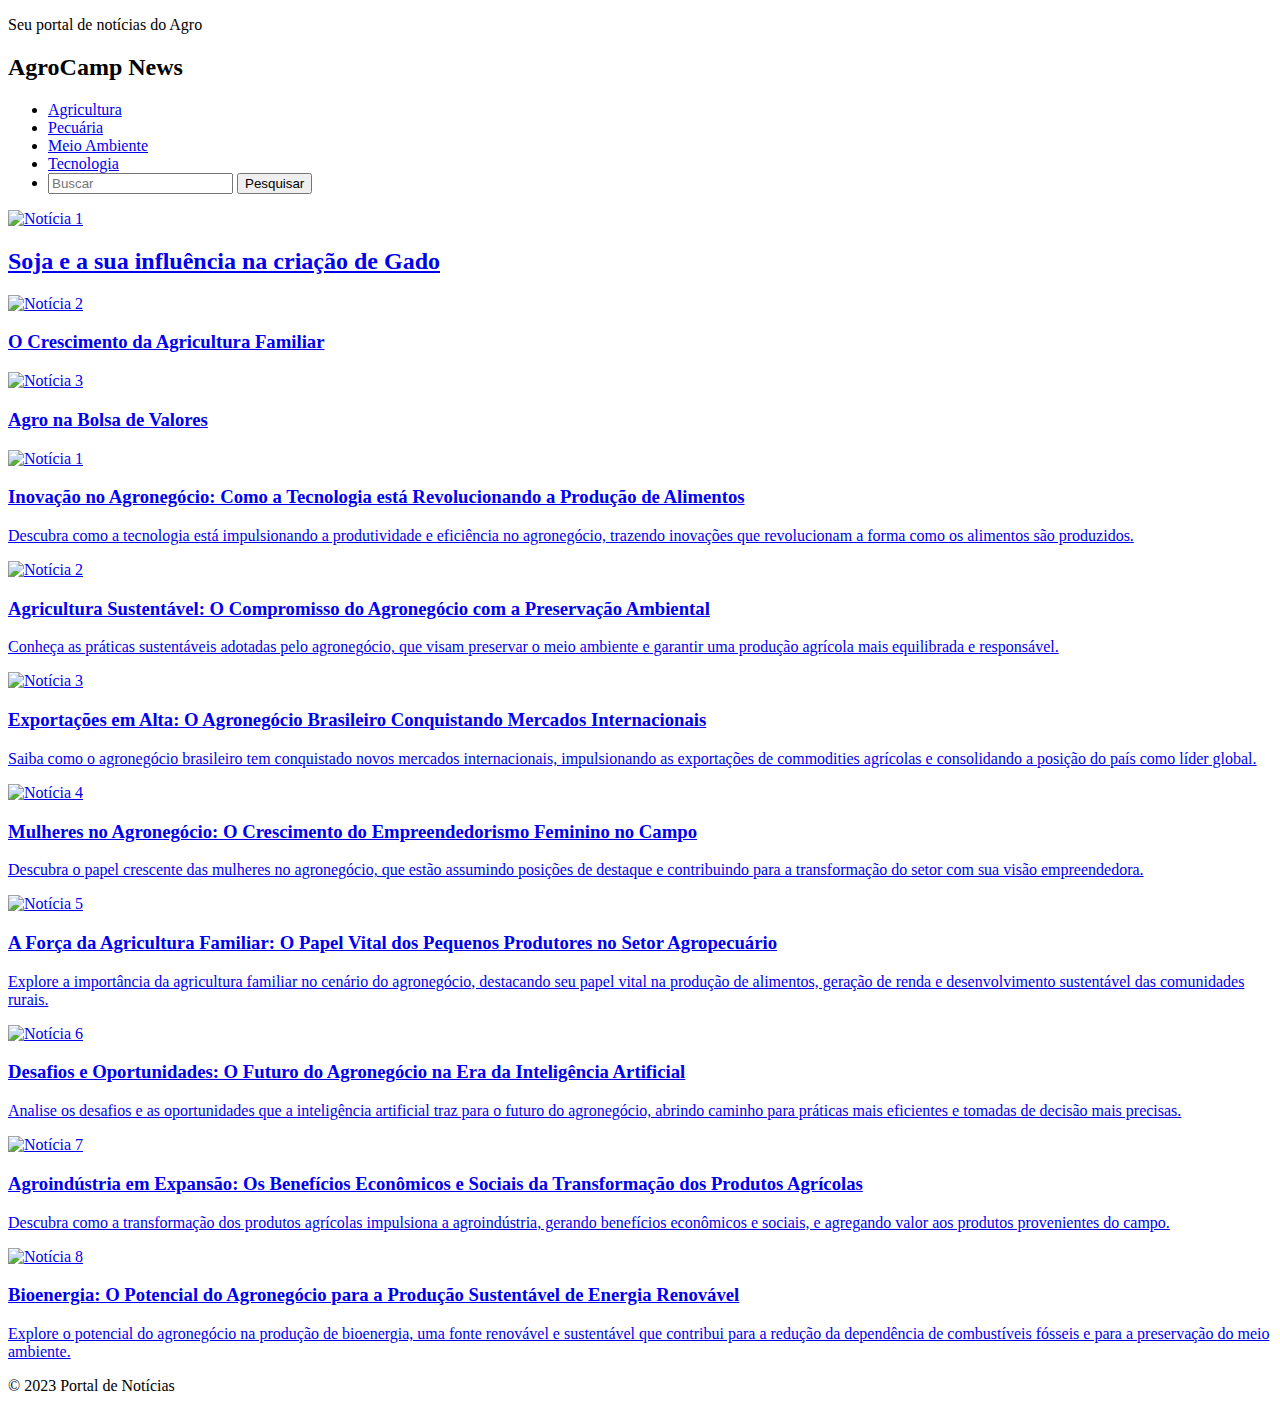
==== index.html @ ebfb48e7 "Add files via upload" ====
<!DOCTYPE html>
<html lang="en">

<head>
  <meta charset="UTF-8">
  <meta http-equiv="X-UA-Compatible" content="IE=edge">
  <meta name="viewport" content="width=device-width, initial-scale=1.0">
  <title>AgroCamp</title>
  <link href="/style.css" rel="stylesheet" />
  <link rel="preconnect" href="https://fonts.googleapis.com">
<link rel="preconnect" href="https://fonts.gstatic.com" crossorigin>
<link href="https://fonts.googleapis.com/css2?family=Monomaniac+One&display=swap" rel="stylesheet">
<link rel="preconnect" href="https://fonts.googleapis.com">
<link rel="preconnect" href="https://fonts.gstatic.com" crossorigin>
<link href="https://fonts.googleapis.com/css2?family=Oswald:wght@200&display=swap" rel="stylesheet">
</head>

<body>
  <header>
    <div class="center">
      <div class="about-header">
        <p>Seu portal de notícias do Agro</p>

      </div>
      <div class="wrap-header">
        <div class="logo">
          <h2>AgroCamp News</h2>

        </div>



      </div>
      <nav>

        <ul>
          <li>
            <a href="#">Agricultura</a>

          </li>
          <li>
            <a href="#">Pecuária</a>

          </li>
          <li>
            <a href="#">Meio Ambiente</a>


          </li>
          <li>
            <a href="#">Tecnologia</a>

          </li>
          <li class="search">
            <form>
              <input type="text" placeholder="Buscar">
              <button type="submit">Pesquisar</button>
            </form>
          </li>
        </ul>
      </nav>



  </header>

  <main>
    <section class="destaques">

      <article class="destaque-principal">

        <a href="materia1.html">
          <img src="/images/download (1).jpg" alt="Notícia 1">
          <h2>Soja e a sua influência na criação de Gado</h2>
        </a>
      </article>
      <article class="destaque-lateral">
        <a href="materia2.html">
          <img src="/images/download (2).jpg" alt="Notícia 2">
          <h3> O Crescimento da Agricultura Familiar</h3>
        </a>

      </article>
      <article class="destaque-lateral">
        <a href="materia3.html">
          <img src="/images/download.jpg" alt="Notícia 3">
          <h3>Agro na Bolsa de Valores </h3>
        </a>
      </article>
    </section>


    <section class="noticias">

      <article>

        <a href="#">
          <img src="/images/not1.jpg" alt="Notícia 1">
          <h3>Inovação no Agronegócio: Como a Tecnologia está Revolucionando a Produção de Alimentos</h3>
          <p>Descubra como a tecnologia está impulsionando a produtividade e eficiência no agronegócio, trazendo
            inovações que revolucionam a forma como os alimentos são produzidos.</p>
        </a>
      </article>
      <article>
        <a href="#">
          <img src="/images/note2.jpg" alt="Notícia 2">
          <h3>Agricultura Sustentável: O Compromisso do Agronegócio com a Preservação Ambiental</h3>
          <p>Conheça as práticas sustentáveis adotadas pelo agronegócio, que visam preservar o meio ambiente e garantir
            uma produção agrícola mais equilibrada e responsável.</p>
        </a>
      </article>
      <article>
        <a href="#">
          <img src="/images/note3.jpg" alt="Notícia 3">
          <h3>Exportações em Alta: O Agronegócio Brasileiro Conquistando Mercados Internacionais</h3>
          <p>Saiba como o agronegócio brasileiro tem conquistado novos mercados internacionais, impulsionando as
            exportações de commodities agrícolas e consolidando a posição do país como líder global.</p>
        </a>
      </article>
      <article>
        <a href="#">
          <img src="/images/note4.jpg" alt="Notícia 4">
          <h3>Mulheres no Agronegócio: O Crescimento do Empreendedorismo Feminino no Campo</h3>
          <p>Descubra o papel crescente das mulheres no agronegócio, que estão assumindo posições de destaque e
            contribuindo para a transformação do setor com sua visão empreendedora.</p>
        </a>
      </article>
      <article>
        <a href="#">
          <img src="/images/note5.jpg" alt="Notícia 5">
          <h3>A Força da Agricultura Familiar: O Papel Vital dos Pequenos Produtores no Setor Agropecuário</h3>
          <p>Explore a importância da agricultura familiar no cenário do agronegócio, destacando seu papel vital na
            produção de alimentos, geração de renda e desenvolvimento sustentável das comunidades rurais.</p>
        </a>
      </article>
      <article>
        <a href="#">
          <img src="/images/note6.jpg" alt="Notícia 6">
          <h3>Desafios e Oportunidades: O Futuro do Agronegócio na Era da Inteligência Artificial</h3>
          <p>Analise os desafios e as oportunidades que a inteligência artificial traz para o futuro do agronegócio,
            abrindo caminho para práticas mais eficientes e tomadas de decisão mais precisas.</p>
        </a>
      </article>
      <article>
        <a href="#">
          <img src="/images/note7.jpg" alt="Notícia 7">
          <h3>Agroindústria em Expansão: Os Benefícios Econômicos e Sociais da Transformação dos Produtos Agrícolas</h3>
          <p>Descubra como a transformação dos produtos agrícolas impulsiona a agroindústria, gerando benefícios
            econômicos e sociais, e agregando valor aos produtos provenientes do campo.</p>
        </a>
      </article>
      <article>
        <a href="#">
          <img src="/images/note8.jpg" alt="Notícia 8">
          <h3>Bioenergia: O Potencial do Agronegócio para a Produção Sustentável de Energia Renovável</h3>
          <p>Explore o potencial do agronegócio na produção de bioenergia, uma fonte renovável e sustentável que
            contribui para a redução da dependência de combustíveis fósseis e para a preservação do meio ambiente.</p>
        </a>
      </article>


      </aside>







  </main>


  <footer>
    <p>&copy; 2023 Portal de Notícias</p>
  </footer>
</body>

</html>
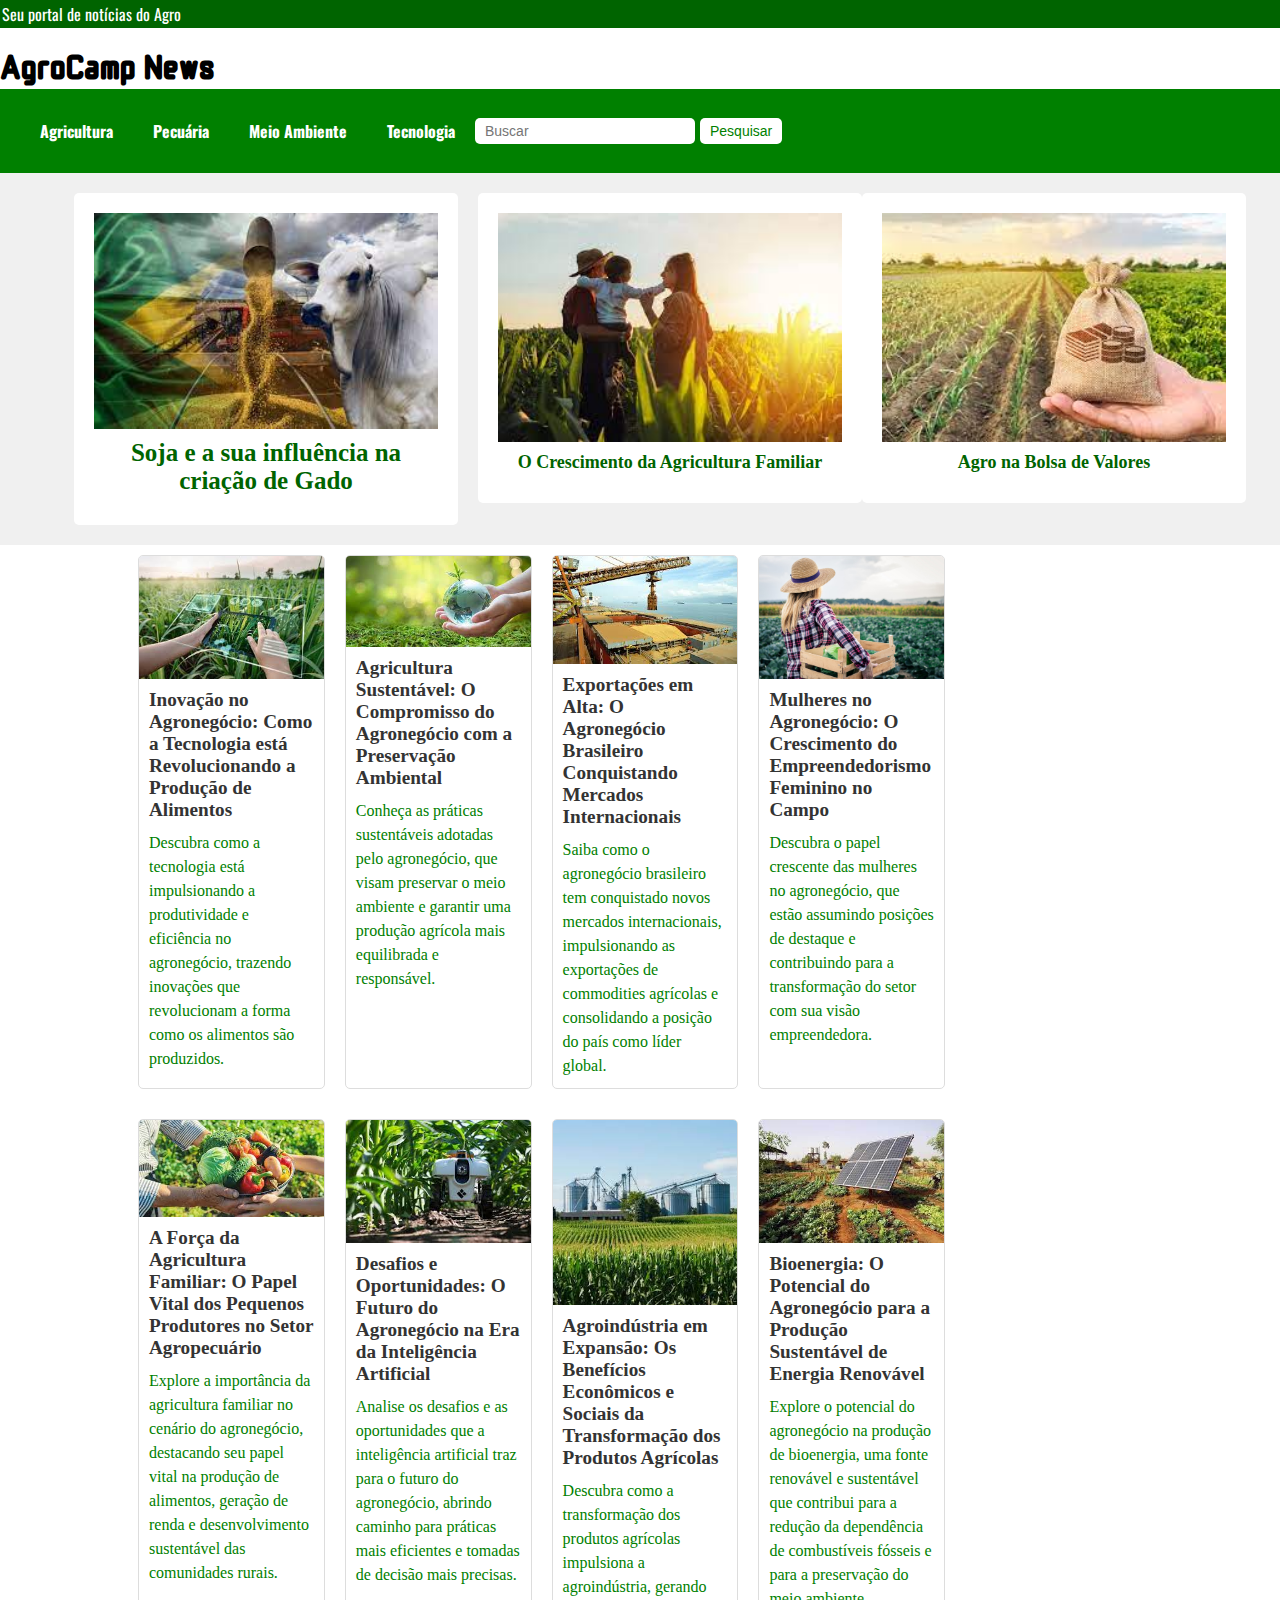
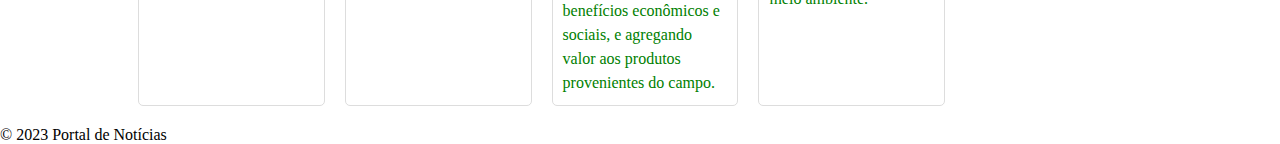
==== commit b3de8d3f: "Update index.html" ====
--- a/index.html
+++ b/index.html
@@ -6,7 +6,7 @@
   <meta http-equiv="X-UA-Compatible" content="IE=edge">
   <meta name="viewport" content="width=device-width, initial-scale=1.0">
   <title>AgroCamp</title>
-  <link href="/style.css" rel="stylesheet" />
+  <link href="style.css" rel="stylesheet" />
   <link rel="preconnect" href="https://fonts.googleapis.com">
 <link rel="preconnect" href="https://fonts.gstatic.com" crossorigin>
 <link href="https://fonts.googleapis.com/css2?family=Monomaniac+One&display=swap" rel="stylesheet">
@@ -175,4 +175,4 @@
   </footer>
 </body>
 
-</html>+</html>
--- a/style.css
+++ b/style.css
@@ -0,0 +1,403 @@
+*{
+    margin: 0;
+    padding: 0;
+   
+}
+
+body {
+   
+        height: 400px; /* define a altura máxima do elemento para exibir a barra de rolagem vertical */
+        overflow-y: scroll; /* adiciona a rolagem vertical */
+      }
+      
+  
+
+.about-header{
+    width: 1000%;
+    height: 1000%;
+    background-color: #006400;
+   
+    
+}
+
+.about-header p{
+    color: white;
+    padding: 2px;
+}
+
+header h2 span{
+    background-color: #006400;
+    
+}
+
+header h2{
+    color: black;
+    font-size: 35px;
+}
+
+.logo{
+    margin-top: 10px;
+    font-family: 'Monomaniac One', sans-serif;
+}
+.center{
+  font-family: 'Oswald', sans-serif;
+}
+.wraper-header{
+    padding: 40px 0;
+    width: 1000%;
+    
+
+}
+
+.banner-ads{
+    width: 80%;
+    height: 100px;
+    background-color: #222;
+   
+}
+
+.banner-ads h2{
+   
+    left: 10px;
+    top: 10px;
+    color: white;
+    font-size: 15px;
+    font-style: italic;
+}
+
+nav {
+    background-color: #008000;
+    padding: 20px;
+    display: flex;
+    justify-content: flex-start;
+    align-items: center;
+    width: 100%;
+  }
+  
+  nav ul {
+    list-style: none;
+    display: flex;
+    justify-content: flex-start;
+    align-items: center;
+    margin: 0;
+    padding: 0;
+  }
+  
+  nav ul li {
+    position: relative;
+  }
+  
+  nav ul li a {
+    color: #fff;
+    text-decoration: none;
+    font-size: 16px;
+    font-weight: bold;
+    padding: 10px 20px;
+    display: block;
+  }
+  
+  nav ul li:hover > a {
+    background-color: #006400;
+  }
+  
+  nav ul li ul {
+    background-color: #008000;
+    position: absolute;
+    top: 100%;
+    left: 0;
+    width: 200px;
+    display: none;
+  }
+  
+  nav ul li:hover > ul {
+    display: flex;
+    flex-direction: column;
+    align-items: flex-start;
+    justify-content: center;
+  }
+  
+  nav ul li ul li {
+    margin: 0;
+    padding: 0;
+    border-top: 1px solid #fff;
+    width: 100%;
+  }
+  
+  nav ul li ul li:first-child {
+    border-top: none;
+  }
+  
+  nav ul li ul li a {
+    font-size: 14px;
+    padding: 10px 20px;
+    display: block;
+    color: #fff;
+    text-decoration: none;
+  }
+  
+  nav ul li.search {
+    margin-left: auto;
+  }
+  
+  nav ul li.search form {
+    display: flex;
+    justify-content: center;
+    align-items: center;
+  }
+  
+  nav ul li.search input[type="text"] {
+    background-color: #fff;
+    border: none;
+    padding: 5px 10px;
+    border-radius: 5px;
+    margin-right: 5px;
+    font-size: 14px;
+    width: 200px;
+  }
+  
+  nav ul li.search button[type="submit"] {
+    background-color: #fff;
+    border: none;
+    padding: 5px 10px;
+    border-radius: 5px;
+    font-size: 14px;
+    color: #008000;
+    cursor: pointer;
+    
+  }
+  
+
+  /* Estilos para a seção de destaques */
+.destaques {
+    display: flex;
+    width: 100%;
+  }
+  
+  /* Estilos para o destaque principal */
+  .destaque-principal {
+    width: 60%;
+    max-width: 800px;
+    margin-right: 20px;
+    position: relative;
+  }
+  
+  .destaque-principal img {
+    width: 100%;
+    height: auto;
+  }
+  
+  .destaque-principal h2 {
+    font-size: 32px;
+    margin: 10px 0;
+  }
+  
+  /* Estilos para os destaques laterais */
+  .destaque-lateral {
+    width: calc(50% - 10px);
+    margin-bottom: 20px;
+  }
+  
+  .destaque-lateral img {
+    width: 100%;
+    height: auto;
+  }
+  
+  .destaque-lateral h3 {
+    font-size: 24px;
+    margin: 10px 0;
+  }
+  
+  /* Estilos para os links */
+  .destaques a {
+    text-decoration: none;
+    color: #000;
+  }
+
+  .destaques {
+    display: flex;
+    flex-wrap: wrap;
+    justify-content: center;
+    align-items: flex-start;
+    background-color: #F0F0F0;
+    padding: 20px;
+  }
+  
+  .destaque-principal {
+    flex-basis: 30%;
+    margin-right: 20px;
+  }
+  
+  .destaque-lateral {
+    display: flex;
+    flex-direction: column;
+    flex-basis: 30%;
+  }
+  
+  .destaque-lateral article {
+    margin-bottom: 20px;
+  }
+  
+  .destaque-principal a:hover {
+    transform: scale(1.05);
+  }
+  
+  .destaque-lateral a:hover {
+    transform: scale(1.05);
+  }
+  
+  .destaque-principal img,
+  .destaque-lateral img {
+    width: 100%;
+    height: auto;
+  }
+  
+  .destaque-principal h2 {
+    margin-top: 10px;
+    font-size: 25px;
+    text-align: center;
+    color:#006400;
+  }
+  
+  .destaque-lateral h3 {
+    margin-top: 10px;
+    font-size: 18px;
+    color: #006400;
+  }
+  
+  .destaque-principal a,
+  .destaque-lateral a {
+    text-decoration: none;
+    color: #000000;
+    display: flex;
+    flex-direction: column;
+    align-items: center;
+    justify-content: center;
+    height: 100%;
+    padding: 20px;
+    background-color: #FFFFFF;
+    transition: transform 0.2s ease-in-out;
+    border-radius: 5px;
+  }
+  
+
+  /* Define as propriedades de estilo para a seção de notícias */
+.noticias {
+    display: flex;
+    flex-wrap: wrap;
+    width: 80%;
+    margin: 0 auto;
+    
+    
+  }
+  
+  
+  /* Define as propriedades de estilo para cada artigo de notícia */
+  .noticias article {
+    margin: 10px;
+    width: calc(20% - 20px);
+    border: 1px solid #ddd;
+    border-radius: 5px;
+    overflow: hidden;
+    position: relative;
+    display: block;
+    margin-bottom: 20px;
+   
+  }
+  
+  /* Define as propriedades de estilo para as imagens das notícias */
+  .noticias img {
+    width: 100%;
+    height: auto;
+    display: block;
+    transition: all 0.3s ease-in-out;
+  }
+  
+  /* Define as propriedades de estilo para o título das notícias */
+  .noticias h3 {
+    font-size: 1.2em;
+    font-weight: bold;
+    margin: 10px;
+    transition: all 0.3s ease-in-out;
+  }
+  
+  /* Define as propriedades de estilo para o texto das notícias */
+  .noticias p {
+    font-size: 1em;
+    margin: 10px;
+    transition: all 0.3s ease-in-out;
+  }
+  
+  /* Define as propriedades de estilo para as notícias quando o mouse passa por cima */
+  .noticias article:hover img {
+    transform: scale(1.1);
+    background-color: #f2f2f2;
+  }
+  
+  .noticias article:hover h3,
+  .noticias article:hover p {
+    color: white;
+    text-shadow: 1px 1px 2px black;
+  }
+  
+  article a {
+    display: block;
+    text-decoration: none;
+  }
+  
+  article a:hover {
+    text-decoration: none;
+  }
+  
+  article img {
+    width: 100%;
+  }
+  
+  article h3 {
+    color: #333;
+    font-size: 24px;
+    font-weight: bold;
+    margin-top: 10px;
+  }
+  
+  article p {
+    color: green;
+    font-size: 16px;
+    line-height: 1.5;
+    margin-top: 10px;
+  }
+
+ /* Estilização da coluna lateral */
+.coluna {
+    width: 60%;
+    float: left;
+    left: auto;
+   
+  }
+  
+  /* Estilização das notícias da coluna lateral */
+  .coluna h4 {
+    font-size: 18px;
+    font-weight: bold;
+    margin-bottom: 10px;
+  }
+  
+  .coluna p {
+    font-size: 14px;
+    margin-bottom: 20px;
+    line-height: 1.5;
+  }
+  
+  .coluna a {
+    color: #333;
+    text-decoration: none;
+  }
+  
+  .coluna a:hover {
+    color: #007bff;
+    text-decoration: underline;
+  }
+  
+
+
+ 
+ 